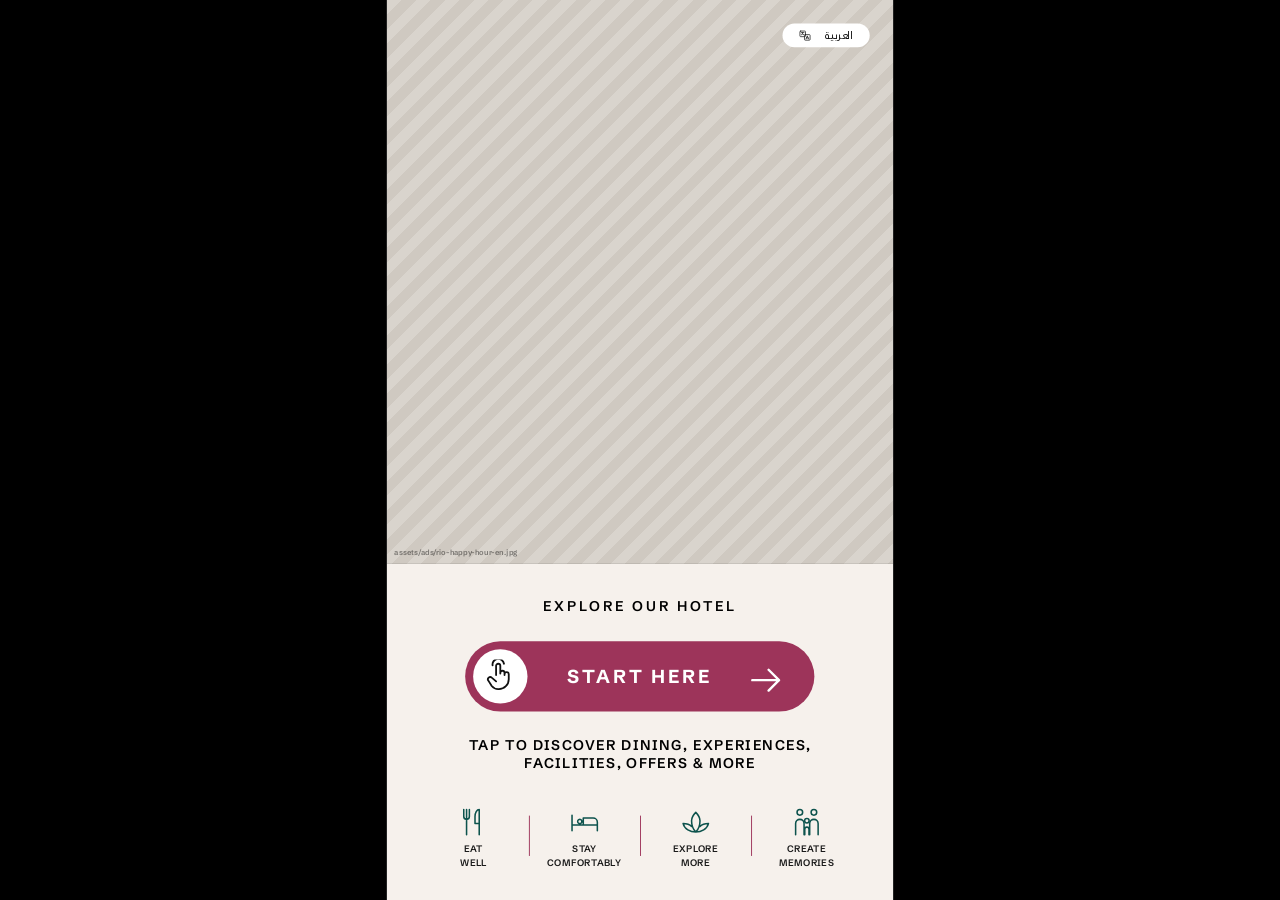
==== index.html @ 075ecb09 "Family page: logo scrolls with page, no Hilton logo, darker language button, back button under it Co" ====
<!doctype html>
<html lang="en">
<head>
<meta charset="utf-8">
<meta name="viewport" content="width=device-width, initial-scale=1, maximum-scale=1, user-scalable=no">
<title>Embassy Suites Lobby Screen</title>
<meta name="theme-color" content="#0D534D">
<meta name="mobile-web-app-capable" content="yes">
<link rel="manifest" href="manifest.webmanifest">
<link rel="icon" href="assets/app-icons/icon-192.png">
<link rel="stylesheet" href="app.css?v=20261105e">
</head>
<body>
<div id="stage"></div>
<div id="offline">Reconnecting…</div>
<script src="config.js"></script>
<script src="icons.js"></script>
<script src="app.js?v=20261105e"></script>
<script src="kiosk-shell.js"></script>
</body>
</html>
---- app.css ----
/* =========================================================
   Embassy Suites lobby screen — styles
   Canvas is the Figma frame size: 1080 x 1920. Every px
   value below is a Figma px. The stage is scaled to fit.
   ========================================================= */

/* ---------- Fonts (licensed files go in assets/fonts) ---------- */
@font-face { font-family: "Quiche Sans"; font-weight: 400; font-display: swap;
  src: url(assets/fonts/QuicheSans-Regular.woff2) format("woff2"), url(assets/fonts/QuicheSans-Regular.otf) format("opentype"); }
@font-face { font-family: "Quiche Sans"; font-weight: 500; font-display: swap;
  src: url(assets/fonts/QuicheSans-Medium.woff2) format("woff2"), url(assets/fonts/QuicheSans-Medium.otf) format("opentype"), url(assets/fonts/QuicheSans-Medium.ttf) format("truetype"); }
@font-face { font-family: "Quiche Sans"; font-weight: 700; font-display: swap;
  src: url(assets/fonts/QuicheSans-Bold.woff2) format("woff2"), url(assets/fonts/QuicheSans-Bold.otf) format("opentype"), url(assets/fonts/QuicheSans-Bold.ttf) format("truetype"); }
@font-face { font-family: "Janna LT"; font-weight: 400; font-display: swap;
  src: url(assets/fonts/JannaLT-Regular.woff2) format("woff2"), url(assets/fonts/JannaLT-Regular.otf) format("opentype"), url(assets/fonts/JannaLT-Regular.ttf) format("truetype"); }
@font-face { font-family: "Janna LT"; font-weight: 700; font-display: swap;
  src: url(assets/fonts/JannaLT-Bold.woff2) format("woff2"), url(assets/fonts/JannaLT-Bold.otf) format("opentype"), url(assets/fonts/JannaLT-Bold.ttf) format("truetype"); }
@font-face { font-family: "Schibsted Grotesk"; font-weight: 600; font-display: swap;
  src: url(assets/fonts/SchibstedGrotesk-SemiBold.woff2) format("woff2"), url(assets/fonts/SchibstedGrotesk-SemiBold.ttf) format("truetype"); }
@font-face { font-family: "Schibsted Grotesk"; font-weight: 700; font-display: swap;
  src: url(assets/fonts/SchibstedGrotesk-Bold.woff2) format("woff2"), url(assets/fonts/SchibstedGrotesk-Bold.ttf) format("truetype"); }

/* ---------- Design tokens (from Figma) ---------- */
:root {
  --berry: #9D345A;
  --orange: #E07907;
  --teal: #0D534D;
  --navy: #003061;
  --ink: #3A3A3A;
  --cream: #F6F1EC;
  --cream-card: #F4F2EC;
  --cream-line: #EDD3B9;
  --contact-highlight: var(--ink);   /* phone number color in the contact pop-ups */
  --white: #FFFFFF;

  --r-tile: 50px;
  --r-photo: 25px;
  --r-pill: 500px;
  --shadow-photo: 0 10px 50px rgba(0,0,0,.2);
  --shadow-card: 0 10px 50px #E9E9E9;

  --f-title: "Quiche Sans", Georgia, serif;
  --f-ui: "Janna LT", "Segoe UI", Tahoma, Arial, sans-serif;
  --f-label: "Schibsted Grotesk", "Helvetica Neue", Arial, sans-serif;
}

* { box-sizing: border-box; margin: 0; padding: 0; -webkit-tap-highlight-color: transparent; }
html, body { width: 100%; height: 100%; overflow: hidden; background: #000; }
body { user-select: none; -webkit-user-select: none; }
/* the mouse cursor stays visible on PCs; touch screens don't show one anyway */
img { display: block; -webkit-user-drag: none; }
button { font: inherit; color: inherit; background: none; border: 0; cursor: pointer; }

/* ---------- Stage ---------- */
#stage {
  position: absolute; left: 0; top: 0;
  width: 1080px; height: 1920px; overflow: hidden;
  transform-origin: 0 0;
  background: var(--white);
  font-family: var(--f-ui); color: var(--ink);
}
.screen { position: absolute; inset: 0; overflow: hidden; }
@keyframes screenIn { from { opacity: 0; } to { opacity: 1; } }

/* ---------- Motion ---------- */
:root { --ease-out: cubic-bezier(.22,.8,.24,1); --ease-spring: cubic-bezier(.2,.9,.25,1.12); }
#stage { --dir: 1; }
#stage[dir=rtl] { --dir: -1; }
.screen.leaving { pointer-events: none; z-index: 0; }
.screen.enter { z-index: 1; }

/* forward: new page slides in from the reading direction, old one drifts away */
.screen.enter-forward { animation: pageIn .52s var(--ease-out) both; }
.screen.leave-forward { animation: pageOutFwd .5s var(--ease-out) both; }
.screen.enter-back { animation: pageInBack .52s var(--ease-out) both; }
.screen.leave-back { animation: pageOutBack .5s var(--ease-out) both; }
.screen.enter-fade { animation: fadeZoomIn .55s var(--ease-out) both; }
.screen.leave-fade { animation: fadeOut .45s ease both; }
.screen.enter-lang { animation: screenIn .38s ease .08s both; }
.screen.leave-lang { animation: fadeOut .3s ease both; }
@keyframes pageIn { from { opacity: 0; translate: calc(var(--dir) * 120px) 0; } to { opacity: 1; translate: 0 0; } }
@keyframes pageInBack { from { opacity: 0; translate: calc(var(--dir) * -120px) 0; } to { opacity: 1; translate: 0 0; } }
@keyframes pageOutFwd { to { opacity: 0; translate: calc(var(--dir) * -60px) 0; } }
@keyframes pageOutBack { to { opacity: 0; translate: calc(var(--dir) * 60px) 0; } }
@keyframes fadeZoomIn { from { opacity: 0; scale: 1.025; } to { opacity: 1; scale: 1; } }
@keyframes fadeOut { to { opacity: 0; } }

/* content builds in, top to bottom */
.rise { animation: rise .62s var(--ease-out) var(--d, 0ms) both; }
@keyframes rise { from { opacity: 0; translate: 0 28px; } to { opacity: 1; translate: 0 0; } }
.enter-lang .rise { animation-name: riseSoft; animation-duration: .45s; }
@keyframes riseSoft { from { opacity: 0; translate: 0 10px; } to { opacity: 1; translate: 0 0; } }

/* hero photos settle in with a slow zoom */
.screen.enter .hero .ph img, .screen.enter .g-hero .ph img { animation: settle 1.6s var(--ease-out) both; }
@keyframes settle { from { scale: 1.08; } to { scale: 1; } }

/* photos fade in as they arrive */
.ph img { opacity: 0; transition: opacity .6s ease; }
.ph img.loaded { opacity: 1; }

/* everything tappable gives a little under the finger */
#stage :where(button, [data-go], .tile, .card, .pill):not(.ad):not(.overlay) { transition: scale .18s var(--ease-out), filter .18s; }
#stage :where(button, [data-go], .tile, .card, .pill):not(.ad):not(.overlay):active { scale: .965; filter: brightness(.96); }

.touch-ring { position: absolute; z-index: 200; width: 120px; height: 120px; margin: -60px 0 0 -60px; border-radius: 50%;
  pointer-events: none; border: 3px solid rgba(224,121,7,.55); background: radial-gradient(circle, rgba(255,255,255,.28), rgba(255,255,255,0) 70%);
  animation: touchRing .6s var(--ease-out) both; }
@keyframes touchRing { from { scale: .2; opacity: .9; } to { scale: 1; opacity: 0; } }

@media (prefers-reduced-motion: reduce) {
  .rise, .screen.enter, .screen.leaving, .overlay, .pop { animation-duration: 1ms !important; animation-delay: 0s !important; }
}

.abs { position: absolute; }
.upper { text-transform: uppercase; }
.pre { white-space: pre-line; }

/* ---------- Image + missing-file placeholder ---------- */
.ph { position: relative; overflow: hidden; background: #d9d4cd; }
.ph > img, .ph > video { width: 100%; height: 100%; object-fit: cover; }
.ph.missing { background: repeating-linear-gradient(135deg, #d9d4cd 0 22px, #cfc9c1 22px 44px); }
.ph.missing::after {
  content: attr(data-file); position: absolute; left: 16px; right: 16px; bottom: 14px;
  font: 600 16px/1.3 var(--f-label); color: rgba(0,0,0,.45); word-break: break-all; direction: ltr; text-align: left;
}
.logo-img { object-fit: contain; }
.logo-fallback { font-family: var(--f-title); font-weight: 500; line-height: 1.05; display: flex; align-items: center; height: 100%; overflow: hidden; }

/* ---------- Icons ---------- */
.ico { display: inline-block; flex: none; }
.ico svg { width: 100%; height: 100%; display: block; fill: none; stroke: currentColor; stroke-width: 1.4; stroke-linecap: round; stroke-linejoin: round; }
.ico img { width: 100%; height: 100%; object-fit: contain; }

/* ---------- Shared chrome ---------- */
.es-logo { position: absolute; left: 50px; top: 50px; width: 292px; height: 95px; }
.es-logo .logo-fallback { font: 700 30px/1.05 var(--f-ui); letter-spacing: 4px; color: var(--teal); background: #fff; padding: 10px 14px; display: inline-block; }

.lang-btn {
  position: absolute; left: 844px; top: 50px; width: 186px; height: 51px;
  border-radius: 100px; display: flex; align-items: center; justify-content: center; gap: 30px;
  font: 400 24px/1 var(--f-ui); direction: ltr;
}
.lang-btn .ico { width: 26px; height: 26px; }
.lang-btn.glass { background: rgba(255,255,255,.35); color: #fff; backdrop-filter: blur(6px); -webkit-backdrop-filter: blur(6px); }
.lang-btn.light { background: #fff; color: #111; }
.lang-btn.tint  { background: #D6E7DE; color: var(--teal); }
.lang-btn.dark  { background: rgba(0,0,0,.55); color: #fff; backdrop-filter: blur(6px); -webkit-backdrop-filter: blur(6px); }

.back-btn {
  position: absolute; left: 900px; width: 130px; height: 51px; border-radius: 100px;
  background: var(--orange); color: #fff; display: flex; align-items: center;
  font: 700 20px/1 var(--f-ui); text-transform: uppercase; padding-left: 54px; direction: ltr; z-index: 5;
}
.back-btn.outlined { border: 1px solid #fff; }
[dir=rtl] .back-btn { left: 42px; padding-left: 63px; }
[dir=rtl] .back-btn .chev { animation-name: chevBackRtl; }
[dir=rtl] .back-btn.fixed-right { left: 900px; padding-left: 54px; }
[dir=rtl] .back-btn.fixed-right .chev { animation-name: chevBack; }
[dir=rtl] .back-btn.fixed-right .chev svg { transform: none; }
[dir=rtl] .back-btn .chev svg { transform: scaleX(-1); }
@keyframes chevBackRtl { from { transform: translateX(0); } to { transform: translateX(6px); } }
.fb { unicode-bidi: isolate; }
.back-btn .chev { position: absolute; left: 12px; top: 50%; width: 22px; height: 22px; margin-top: -11px; animation: chevBack 1s linear infinite alternate; }
.back-btn .chev svg { stroke-width: 3; }
@keyframes chevBack { from { transform: translateX(0); } to { transform: translateX(-6px); } }

.footer { position: absolute; left: 0; right: 0; top: 1717px; height: 110px; direction: ltr; }
.footer .f-home { position: absolute; left: 105px; width: 100px; top: 0; text-align: center; color: var(--ink); }
.footer .f-home .ico { display: block; margin: 0 auto; width: 50px; height: 50px; color: var(--berry); }
.footer .f-home span { display: block; margin-top: 8px; font: 700 20px/20px var(--f-ui); text-transform: uppercase; }
.footer .f-logo { position: absolute; left: 440px; top: 1px; width: 200px; height: 104px; }
.footer .f-logo .logo-fallback { font: 700 34px/1 var(--f-ui); justify-content: center; color: #222; }
.footer .f-help { position: absolute; left: 780px; width: 240px; top: 0; text-align: center; color: var(--ink); }
.footer .f-help .ico { display: block; margin: 0 auto; width: 50px; height: 50px; color: var(--berry); }
.footer .f-help b { display: block; margin-top: 10px; font: 700 20px/20px var(--f-ui); text-transform: uppercase; }
.footer .f-help span { display: block; font: 400 20px/20px var(--f-ui); }
.footer .f-help .ar-line { font-size: 18px; line-height: 22px; }

.round-arrow { width: 51px; height: 51px; border-radius: 50%; display: flex; align-items: center; justify-content: center; flex: none; }
.round-arrow .ico { width: 24px; height: 24px; }
.round-arrow.outline { border: 2px solid #fff; color: #fff; }
.round-arrow.berry { background: var(--berry); color: #fff; }
.round-arrow svg { stroke-width: 2.4; }
[dir=rtl] .round-arrow .ico { transform: scaleX(-1); }

/* =========================================================
   HOME (attract screen) — 70 / 30 split
   ========================================================= */
.home { background: var(--cream); }
.home .ads { position: absolute; left: 0; top: 0; width: 1080px; height: 1203px; background: #000; overflow: hidden; }
.home .ad { position: absolute; inset: 0; opacity: 0; transition: opacity .9s ease; }
.home .ad.on { opacity: 1; }
.home .ad img, .home .ad video { width: 100%; height: 100%; object-fit: cover; }

.home .explore { position: absolute; left: 0; right: 0; top: 1276px; text-align: center; font: 600 30px/36px var(--f-label); letter-spacing: 6px; text-transform: uppercase; color: #000; }
.home .start {
  position: absolute; left: 167px; top: 1368px; width: 745px; height: 150px; border-radius: var(--r-pill);
  background: var(--berry); color: #fff; display: block;
}
.home .start::before, .home .start::after {
  content: ""; position: absolute; left: 50%; top: 50%; border-radius: var(--r-pill);
  border: 2px solid var(--berry); transform: translate(-50%, -50%); opacity: 0; pointer-events: none;
}
.home .start::before { width: 735px; height: 140px; animation: ring 2.4s ease-out infinite; }
.home .start::after  { width: 735px; height: 140px; animation: ring 2.4s ease-out 1.2s infinite; }
@keyframes ring { 0% { width: 745px; height: 150px; opacity: .55; } 100% { width: 805px; height: 210px; opacity: 0; } }
.home .start .hand { position: absolute; left: 17px; top: 17px; width: 116px; height: 116px; border-radius: 50%; background: #fff; color: #111; display: flex; align-items: center; justify-content: center; }
.home .start .hand .ico { width: 72px; height: 72px; }
.home .start .hand .ico svg { stroke-width: 1.3; }
.home .start .label { position: absolute; left: 0; right: 0; top: 0; bottom: 0; display: flex; align-items: center; justify-content: center; font: 700 40px/1 var(--f-label); letter-spacing: 6px; text-transform: uppercase; }
.home .start .arrow { position: absolute; right: 66px; top: 50%; width: 76px; height: 60px; margin-top: -30px; animation: nudge .5s linear infinite alternate; }
.home .start .arrow svg { stroke-width: 1.6; }
@keyframes nudge { from { transform: translateX(0); } to { transform: translateX(-26px); } }
/* the Start button keeps the same layout in Arabic (as in the AR frame) */
.home .start { direction: ltr; }
[dir=rtl] .home .start .label, [dir=rtl] .home .explore { letter-spacing: 0; font-family: var(--f-ui); font-weight: 700; }

.home .tap { position: absolute; left: 112px; width: 856px; top: 1572px; text-align: center; font: 600 30px/38px var(--f-label); letter-spacing: 3px; text-transform: uppercase; color: #000; }
[dir=rtl] .home .tap { letter-spacing: 0; font-family: var(--f-ui); font-weight: 700; font-size: 28px; line-height: 40px; white-space: pre-line; top: 1568px; }

.home .pillars { position: absolute; left: 66px; width: 948px; top: 1712px; height: 160px; display: flex; direction: ltr; }
.home .pillar { flex: 1; text-align: center; position: relative; }
.home .pillar + .pillar::before { content: ""; position: absolute; left: 0; top: 28px; height: 86px; width: 2px; background: var(--berry); }
.home .pillar .ico { width: 80px; height: 72px; color: var(--teal); }
.home .pillar .ico svg { stroke-width: 1.1; }
.home .pillar span { display: block; margin: 16px auto 0; font: 600 20px/30px var(--f-label); letter-spacing: 1px; text-transform: uppercase; color: #1a1a1a; white-space: pre-line; margin-top: 6px; }
[dir=rtl] .home .pillar span { font-family: var(--f-ui); font-weight: 400; letter-spacing: 0; margin-top: 14px; }

/* =========================================================
   MAIN MENU
   ========================================================= */
.menu .bg { position: absolute; inset: 0; }
.menu .bg::after { content: ""; position: absolute; inset: 0; background: linear-gradient(to bottom, rgba(255,255,255,0), #fff); }
.menu .welcome { position: absolute; left: 0; right: 0; top: 200px; text-align: center; color: #fff; font: 600 30px/38px var(--f-label); letter-spacing: 6px; text-transform: uppercase; }
.menu .headline { position: absolute; left: 0; right: 0; top: 252px; text-align: center; color: #fff; font: 500 60px/74px var(--f-title); white-space: pre-line; }
[dir=rtl] .menu .welcome { letter-spacing: 0; font-family: var(--f-ui); font-weight: 700; }
[dir=rtl] .menu .headline { font-family: var(--f-ui); font-weight: 700; top: 248px; line-height: 72px; }

.tile { position: absolute; width: 477px; height: 382px; border-radius: var(--r-tile); overflow: hidden; color: #fff; text-align: start; }
.tile .ph { position: absolute; inset: 0; }
.tile .shade { position: absolute; inset: 0; background: linear-gradient(to bottom, rgba(13,83,77,0) 45%, rgba(13,83,77,.66) 73.558%, #0D534D 100%); }
.tile .t-ico { position: absolute; inset-inline-start: 25px; top: 196px; width: 66px; height: 66px; }
.tile .t-ico svg { stroke-width: 1.1; }
.tile .t-title { position: absolute; inset-inline-start: 25px; top: 270px; font: 700 30px/37px var(--f-ui); text-transform: uppercase; }
.tile .t-sub { position: absolute; inset-inline-start: 25px; top: 307px; font: 400 20px/25px var(--f-ui); white-space: pre-line; }
.tile .round-arrow { position: absolute; inset-inline-end: 25px; top: 306px; }

/* =========================================================
   LIST PAGE (Dining / Recreation / Rooms / Meetings / Nearby)
   ========================================================= */
.list-page { background: #5B5147; }
.list-page .bg { position: absolute; inset: 0; }
.list-page .bg::after { content: ""; position: absolute; inset: 0; background: linear-gradient(to bottom, rgba(255,255,255,0) 0%, #fff 76.045%); }
.page-head { position: absolute; inset-inline-start: 50px; top: 200px; width: 830px; color: #fff; }
.page-head h1 { font: 500 100px/154px var(--f-title); margin-inline-start: -8px; white-space: nowrap; }
.page-head .rule { width: 192px; height: 3px; background: var(--orange); margin-top: -16px; }
.page-head h2 { margin-top: 19px; font: 700 25px/25px var(--f-ui); text-transform: uppercase; }
.page-head p { margin-top: 10px; width: 607px; font: 400 20px/25px var(--f-ui); }
[dir=rtl] .page-head h1 { font-family: var(--f-ui); font-weight: 400; font-size: 100px; line-height: 154px; }
[dir=rtl] .page-head { inset-inline-start: 50px; }

.list-scroll { position: absolute; left: 50px; top: 475px; width: 980px; height: 1177px; overflow-y: auto; overflow-x: hidden; scrollbar-width: none; -webkit-overflow-scrolling: touch; }
.list-scroll::-webkit-scrollbar { display: none; }
.list-scroll .inner { padding-bottom: 180px; }
.list-fade { position: absolute; left: 50px; top: 1477px; width: 980px; height: 175px; background: linear-gradient(to top, #fff, rgba(255,255,255,0)); pointer-events: none; }

.card { position: relative; display: flex; width: 980px; height: 314px; margin-bottom: 20px; border-radius: var(--r-tile); overflow: hidden; background: var(--cream-card); text-align: start; color: var(--ink); }
.card > .ph { width: 490px; height: 314px; flex: none; }
.card .body { position: relative; flex: 1; padding: 25px; }
.card .round-arrow { position: absolute; inset-inline-end: 25px; top: 25px; }
.card .c-logo { width: 150px; height: 101px; }
.card .c-logo .logo-fallback { font-size: 30px; color: var(--ink); width: 340px; }
.card .c-tag { position: absolute; inset-inline-start: 25px; top: 158px; width: 335px; font: 700 15px/20px var(--f-ui); text-transform: uppercase; }
.card .c-text { position: absolute; inset-inline-start: 25px; top: 188px; width: 335px; font: 400 15px/20px var(--f-ui); white-space: pre-line; }
.card .c-meta { position: absolute; inset-inline-start: 25px; top: 258px; right: 25px; display: flex; gap: 0; }
[dir=rtl] .card .c-meta { right: auto; left: 25px; }
.card .c-meta > div { width: 220px; display: flex; align-items: center; gap: 10px; font: 700 15px/20px var(--f-ui); }
.card .c-meta .dot { width: 31px; height: 31px; border-radius: 50%; background: var(--ink); color: #fff; display: flex; align-items: center; justify-content: center; flex: none; }
.card .c-meta .dot .ico { width: 18px; height: 18px; }
.card .c-meta .dot svg { stroke-width: 1.8; }
/* feature cards (rooms, meetings, recreation) */
.card.feature .c-title { position: absolute; inset-inline-start: 25px; top: 38px; width: 360px; font: 700 30px/35px var(--f-ui); text-transform: uppercase; white-space: pre-line; }
.card.feature .c-text { top: 125px; font-size: 20px; line-height: 25px; width: 311px; }
.card:not(.feature) .c-tag:empty + .c-text { top: 158px; }

/* =========================================================
   DETAIL — shared hero, info strip, CTA pills, gallery, banner
   ========================================================= */
.detail { background: #fff; }
.hero { position: absolute; left: 0; top: 0; width: 1080px; height: 703px; }
.hero .shade { position: absolute; inset: 0; background:
  radial-gradient(130% 120% at 88% 33%, rgba(0,0,0,0) 45%, rgba(0,0,0,.7) 100%),
  linear-gradient(to top, rgba(0,0,0,.45), rgba(0,0,0,0) 45%); }
.hero-logo { position: absolute; inset-inline-start: 50px; top: 299px; width: 305px; height: 206px; }
.hero-logo .logo-img { object-position: left center; }
[dir=rtl] .hero-logo .logo-img { object-position: right center; }
.hero-logo .logo-fallback { color: #fff; font-size: 64px; width: 700px; }
.hero-copy { position: absolute; inset-inline-start: 50px; top: 541px; width: 801px; color: #fff; }
.hero-copy h3 { font: 700 25px/25px var(--f-ui); text-transform: uppercase; margin-bottom: 10px; }
.hero-copy p { font: 400 20px/25px var(--f-ui); }
.hero-title { position: absolute; inset-inline-start: 41px; top: 343px; color: #fff; font: 700 75px/90px var(--f-title); white-space: pre-line; }
.hero-title > span { display: block; margin-bottom: 10px; }
[dir=rtl] .hero-title { font-family: var(--f-ui); font-weight: 400; font-size: 80px; line-height: 90px; inset-inline-start: 50px; }

.info-strip { position: absolute; left: 0; top: 703px; width: 1080px; height: 100px; background: var(--cream); }
.info-strip .it { position: absolute; top: 25px; display: flex; gap: 20px; align-items: flex-start; }
.info-strip .it:nth-child(1) { inset-inline-start: 75px; }
.info-strip .it:nth-child(2) { inset-inline-start: 425px; }
.info-strip .it:nth-child(3) { inset-inline-start: 752px; }
.info-strip .ico { width: 50px; height: 50px; color: var(--teal); }
.info-strip b { display: block; font: 700 20px/20px var(--f-ui); text-transform: uppercase; margin-bottom: 10px; }
.info-strip span { display: block; font: 400 20px/20px var(--f-ui); }

.cta-row { position: absolute; left: 50px; top: 843px; width: 980px; height: 100px; display: flex; gap: 25px; }
.pill { width: 310px; height: 100px; border-radius: 100px; display: flex; align-items: center; gap: 0; position: relative; text-align: start; font: 700 20px/15px var(--f-ui); text-transform: uppercase; }
.pill.primary { background: var(--berry); color: #fff; padding-inline-start: 36px; }
.pill.primary .ico { width: 40px; height: 40px; }
.pill.primary .lbl { margin-inline-start: 26px; line-height: 20px; }
.pill.primary .chev { position: absolute; inset-inline-end: 22px; top: 35px; width: 30px; height: 30px; animation: chevGo 1s linear infinite alternate; }
.pill.primary .chev svg { stroke-width: 2.6; }
@keyframes chevGo { from { transform: translateX(-14px); } to { transform: translateX(0); } }
[dir=rtl] .pill.primary .chev { animation-name: chevGoRtl; }
@keyframes chevGoRtl { from { transform: scaleX(-1) translateX(-14px); } to { transform: scaleX(-1) translateX(0); } }
.pill.secondary { background: var(--cream); border: 2px solid var(--cream-line); padding-inline-start: 34px; color: var(--ink); }
.pill.secondary .ico { width: 40px; height: 40px; color: var(--ink); }
.pill.secondary .lbl { margin-inline-start: 30px; line-height: 25px; width: 170px; }

.gallery { position: absolute; left: 0; top: 933px; width: 1080px; height: 570px; overflow-x: auto; overflow-y: hidden; scrollbar-width: none; scroll-snap-type: x mandatory; -webkit-overflow-scrolling: touch; }
.gallery::-webkit-scrollbar { display: none; }
/* photo rows run left to right in both languages, as in the design */
.gallery, .room-gallery { direction: ltr; }
.gallery .track { display: flex; gap: 36px; padding: 50px 50px 60px; width: max-content; }
.gallery .ph { width: 670px; height: 438px; border-radius: var(--r-photo); box-shadow: var(--shadow-photo); flex: none; scroll-snap-align: start; scroll-margin-inline-start: 50px; }

.banner { position: absolute; left: 50px; width: 980px; height: 201px; border-radius: var(--r-photo); overflow: hidden; display: block; }
.banner .ph { position: absolute; inset: 0; }

/* =========================================================
   FACILITY (pool template)
   ========================================================= */
.mosaic .ph { position: absolute; border-radius: var(--r-photo); }
.mosaic .m1 { left: 50px; top: 843px; width: 306px; height: 548px; }
.mosaic .m2 { left: 381px; top: 843px; width: 209px; height: 261px; }
.mosaic .m3 { left: 381px; top: 1130px; width: 209px; height: 261px; }
.features .fc { position: absolute; left: 615px; width: 415px; height: 115px; background: #fff; border-radius: var(--r-photo); box-shadow: var(--shadow-card); display: flex; align-items: center; }
.features .fc .ico { width: 50px; height: 50px; color: var(--berry); margin-inline-start: 40px; }
.features .fc div { margin-inline-start: 40px; width: 270px; }
.features .fc b { display: block; font: 700 20px/20px var(--f-ui); text-transform: uppercase; margin-bottom: 5px; }
.features .fc span { display: block; font: 700 15px/20px var(--f-ui); }

/* =========================================================
   ROOM template
   ========================================================= */
.room-gallery { position: absolute; left: 0; top: 150px; width: 1080px; height: 643px; overflow-x: auto; overflow-y: hidden; scrollbar-width: none; scroll-snap-type: x mandatory; }
.room-gallery::-webkit-scrollbar { display: none; }
.room-gallery .track { display: flex; gap: 25px; padding: 40px 50px 60px; width: max-content; }
.room-gallery .ph { width: 794px; height: 543px; border-radius: var(--r-tile); box-shadow: var(--shadow-photo); flex: none; scroll-snap-align: start; scroll-margin-inline-start: 50px; }
.room-title { position: absolute; inset-inline-start: 50px; top: 808px; width: 760px; font: 700 50px/70px var(--f-ui); color: var(--ink); text-transform: uppercase; white-space: pre-line; }
.book-btn { position: absolute; inset-inline-end: 50px; top: 808px; width: 200px; height: 75px; border-radius: 250px; background: var(--berry); color: #fff; font: 700 20px/20px var(--f-ui); text-transform: uppercase; }
.room-text { position: absolute; left: 50px; top: 958px; width: 980px; font: 400 20px/30px var(--f-ui); color: #000; }
.room-hl-title { position: absolute; inset-inline-start: 50px; top: 1098px; font: 700 25px/25px var(--f-ui); color: var(--berry); text-transform: capitalize; }
.room-rule { position: absolute; left: 50px; top: 1142px; width: 980px; height: 2px; background: #D9893A; }
.room-hl { position: absolute; left: 50px; top: 1164px; width: 980px; display: grid; grid-template-columns: 340px 340px 300px; row-gap: 29px; column-gap: 0; }
.room-hl .h { display: flex; gap: 20px; }
.room-hl .ico { width: 27px; height: 27px; color: var(--berry); }
.room-hl b { display: block; font: 700 20px/25px var(--f-ui); text-transform: capitalize; margin-bottom: 10px; }
.room-hl ul { list-style: disc; padding-inline-start: 30px; }
.room-hl li { font: 400 20px/25px var(--f-ui); text-transform: capitalize; }
.usp-strip { position: absolute; left: 50px; top: 1517px; width: 980px; height: 125px; border-radius: var(--r-photo); background: var(--cream); display: flex; align-items: center; justify-content: space-around; padding: 0 20px; }
.usp-strip .u { display: flex; align-items: center; gap: 22px; }
.usp-strip .ico { width: 52px; height: 52px; color: var(--berry); }
.usp-strip span { font: 700 20px/25px var(--f-ui); text-transform: uppercase; white-space: pre-line; }

/* =========================================================
   GUIDE (Family Experience) — long scroll
   ========================================================= */
.guide { background: #fff; }
.guide-scroll { position: absolute; left: 0; top: 0; width: 1080px; height: 1690px; overflow-y: auto; scrollbar-width: none; }
.guide-scroll::-webkit-scrollbar { display: none; }
.guide .g-hero { position: relative; width: 1080px; height: 1060px; }
.guide .g-hero .ph { position: absolute; inset: 0; }
.guide .g-hero .shade { position: absolute; inset: 0; background: linear-gradient(to bottom, rgba(0,0,0,0) 45%, rgba(0,0,0,.7)); }
.guide .g-logo { position: absolute; left: 418px; top: 190px; width: 244px; height: 124px; background: #fff; border-radius: 8px; padding: 6px; }
.guide .g-welcome { position: absolute; left: 0; right: 0; top: 820px; text-align: center; color: #fff; font: 500 56px/60px var(--f-title); }
.guide .g-title { position: absolute; left: 80px; right: 80px; top: 900px; text-align: center; color: #fff; font: 700 40px/50px var(--f-ui); }
[dir=rtl] .guide .g-welcome { font-family: var(--f-ui); font-weight: 700; }
.guide .g-intro { margin: 50px 80px 0; font: 400 22px/34px var(--f-ui); text-align: center; color: var(--ink); }
.guide .g-sec { margin: 30px 80px 0; background: var(--cream); border-radius: var(--r-photo); overflow: hidden; }
.guide .g-sec .ph { width: 100%; height: 330px; }
.guide .g-sec .in { padding: 30px; }
.guide .g-sec h4 { display: flex; align-items: center; gap: 18px; font: 700 26px/30px var(--f-ui); text-transform: uppercase; color: var(--berry); margin-bottom: 20px; }
.guide .g-sec h4 .ico { width: 50px; height: 50px; }
.guide .g-sec p { font: 400 21px/31px var(--f-ui); white-space: pre-line; color: var(--ink); }
.guide .g-end { height: 220px; }
.guide .footer-bg { position: absolute; left: 0; right: 0; top: 1690px; bottom: 0; background: #fff; }

/* =========================================================
   POP-UPS
   ========================================================= */
.overlay { position: absolute; inset: 0; background: rgba(0,0,0,.6); z-index: 50; }
/* offers / promotions: blur the page behind */
.overlay.overlay-offers { -webkit-backdrop-filter: blur(14px); backdrop-filter: blur(14px); }
.overlay.opening { animation: screenIn .3s ease both; }
.overlay.opening .pop { animation: popIn .55s var(--ease-spring) both; }
.overlay.opening .offers-pop .slide:not(.on) { animation: peekIn .6s var(--ease-out) .15s both; }
.overlay.closing { animation: fadeOut .28s ease both; pointer-events: none; }
.overlay.closing .pop { animation: popOut .28s ease both; }
@keyframes popIn { from { opacity: 0; scale: .88; } to { opacity: 1; scale: 1; } }
@keyframes popOut { to { opacity: 0; scale: .94; } }
@keyframes peekIn { from { opacity: 0; translate: 120px 0; } to { opacity: .5; translate: 0 0; } }
.pop { position: absolute; left: 50%; top: 50%; transform: translate(-50%, -50%); background: #fff; border-radius: var(--r-tile); overflow: hidden; }
.pop-close { position: absolute; width: 51px; height: 51px; border-radius: 50%; background: #fff; color: #111; display: flex; align-items: center; justify-content: center; z-index: 3; box-shadow: 0 2px 10px rgba(0,0,0,.15); }
.pop-close .ico { width: 28px; height: 28px; }
.pop-close svg { stroke-width: 2.2; }

.contact-pop { width: 957px; height: 822px; }
.contact-pop .pop-close { right: 25px; top: 25px; }
.contact-pop .head { position: absolute; left: 0; top: 0; width: 957px; height: 335px; }
.contact-pop .head .ph { position: absolute; inset: 0; }
.contact-pop .head .c-logo { position: absolute; left: 378px; top: 100px; width: 200px; height: 135px; }
.contact-pop .head .c-logo .logo-fallback { color: #fff; font-size: 44px; justify-content: center; text-align: center; }
.contact-pop .cols { position: absolute; left: 53px; top: 386px; width: 850px; display: flex; direction: ltr; }
.contact-pop .col { width: 250px; text-align: center; color: var(--ink); }
.contact-pop .col + .col { margin-left: 50px; position: relative; }
.contact-pop .col + .col::before { content: ""; position: absolute; left: -25px; top: 0; width: 1px; height: 317px; background: var(--orange); }
.contact-pop .circle { width: 100px; height: 100px; margin: 0 auto; border-radius: 50%; border: 2px solid var(--ink); color: var(--berry); display: flex; align-items: center; justify-content: center; }
.contact-pop .circle .ico { width: 54px; height: 54px; }
.contact-pop .col h5 { margin-top: 25px; font: 700 25px/20px var(--f-ui); text-transform: uppercase; }
.contact-pop .col .hl { color: var(--contact-highlight); font: 400 20px/20px var(--f-ui); margin-top: 10px; text-transform: uppercase; }
.contact-pop .col .note { margin-top: 30px; font: 400 20px/20px var(--f-ui); white-space: pre-line; }
.contact-pop .col .mail { margin-top: 30px; font: 400 20px/20px var(--f-ui); }
.contact-pop .col .qr { width: 137px; height: 137px; margin: 18px auto 0; background: #fff; }
.contact-pop .col .qr.missing::after { font-size: 11px; }
.contact-pop .col .qrnote { margin-top: 8px; font: 400 20px/20px var(--f-ui); }
.contact-pop[dir=rtl] .col { direction: rtl; }

.menu-pop { width: 957px; height: 1355px; background: #fff; }
.menu-pop .pop-close { right: 25px; top: 25px; }
.menu-pop .pages { position: absolute; inset: 0; overflow-y: auto; scrollbar-width: none; }
.menu-pop .pages::-webkit-scrollbar { display: none; }
.menu-pop .pages .ph { width: 957px; height: 1355px; background: #fff; }
.menu-pop .pages .ph img { object-fit: contain; }

.offers-pop { width: 1080px; height: 1423px; border-radius: 0; background: transparent; overflow: visible; }
.offers-pop .pop-close { right: 140px; top: -76px; }
.offers-pop .rail { width: 1080px; height: 1423px; overflow-x: auto; overflow-y: hidden; scroll-snap-type: x mandatory; scrollbar-width: none; display: flex; gap: 30px; padding: 0 140px; direction: ltr; }
.offers-pop .rail::-webkit-scrollbar { display: none; }
.offers-pop .slide { width: 800px; height: 1423px; flex: none; scroll-snap-align: center; border-radius: 30px; overflow: hidden; opacity: .5; transform: scale(.94); transition: opacity .3s, transform .3s; cursor: pointer; }
.offers-pop .slide.on { opacity: 1; transform: none; cursor: default; }
.offers-pop .slide .ph { width: 100%; height: 100%; }
.offers-pop .slide .ph img { object-fit: cover; }
.offers-pop .dots { position: absolute; left: 0; right: 0; bottom: -46px; display: flex; justify-content: center; gap: 12px; }
.offers-pop .dots i { width: 14px; height: 14px; border-radius: 50%; background: rgba(255,255,255,.45); cursor: pointer; }
.offers-pop .dots i.on { background: #fff; }

/* connection badge (only shows when the Mac can't be reached) */
#offline { position: absolute; left: 50%; bottom: 8px; transform: translateX(-50%); z-index: 99; padding: 6px 14px; border-radius: 20px; background: rgba(0,0,0,.55); color: #fff; font: 600 14px/1 var(--f-label); display: none; }
#offline.show { display: block; }

/* =========================================================
   MEETING ROOM page (Mobius layout)
   ========================================================= */
.info-strip.plain { display: flex; justify-content: space-between; align-items: center; padding: 0 40px; }
.info-strip.plain .it { position: static; display: flex; align-items: center; gap: 22px; }
.info-strip.plain .ico { color: var(--berry); }
.info-strip.plain span { font: 400 20px/25px var(--f-ui); }
.pill .lbl.pre { white-space: pre-line; }
.pill.primary .lbl.two { line-height: 25px; }
.meeting .gallery { top: 940px; }
.meeting .cta-row { top: 847px; }

/* =========================================================
   NEARBY ATTRACTIONS cards
   ========================================================= */
.list-scroll.attractions-scroll { top: 522px; height: 1130px; }
.card.attraction { display: block; height: auto; background: #fff; margin-bottom: 30px; color: var(--ink); }
.card.attraction > .ph { width: 980px; height: 412px; }
.card.attraction .badge { position: absolute; top: 25px; inset-inline-end: 25px; padding: 9px 30px; border-radius: 100px; background: rgba(40,40,40,.8); color: #fff; font: 400 25px/32px var(--f-ui); }
.card.attraction .badge i { font-style: normal; color: var(--orange); }
.card.attraction .a-body { padding: 38px 39px 40px; }
.card.attraction h3 { font: 700 45px/55px var(--f-ui); }
.card.attraction p { margin-top: 22px; font: 400 25px/30px var(--f-ui); }
.card.attraction .a-rule { height: 1px; background: #D9893A; margin: 24px 0 22px; }
.card.attraction .a-meta { display: flex; }
.card.attraction .am { display: flex; gap: 20px; align-items: flex-start; padding-inline-end: 20px; }
.card.attraction .am:nth-child(1) { width: 280px; }
.card.attraction .am:nth-child(2) { width: 340px; }
.card.attraction .am + .am { border-inline-start: 1.5px solid var(--berry); padding-inline-start: 34px; }
.card.attraction .am .ico { width: 44px; height: 50px; color: var(--berry); }
.card.attraction .am span { display: block; font: 400 20px/25px var(--f-ui); }
.card.attraction .am b { display: block; margin-top: 5px; font: 700 20px/22px var(--f-ui); }
.meeting .hero-copy { width: 720px; }
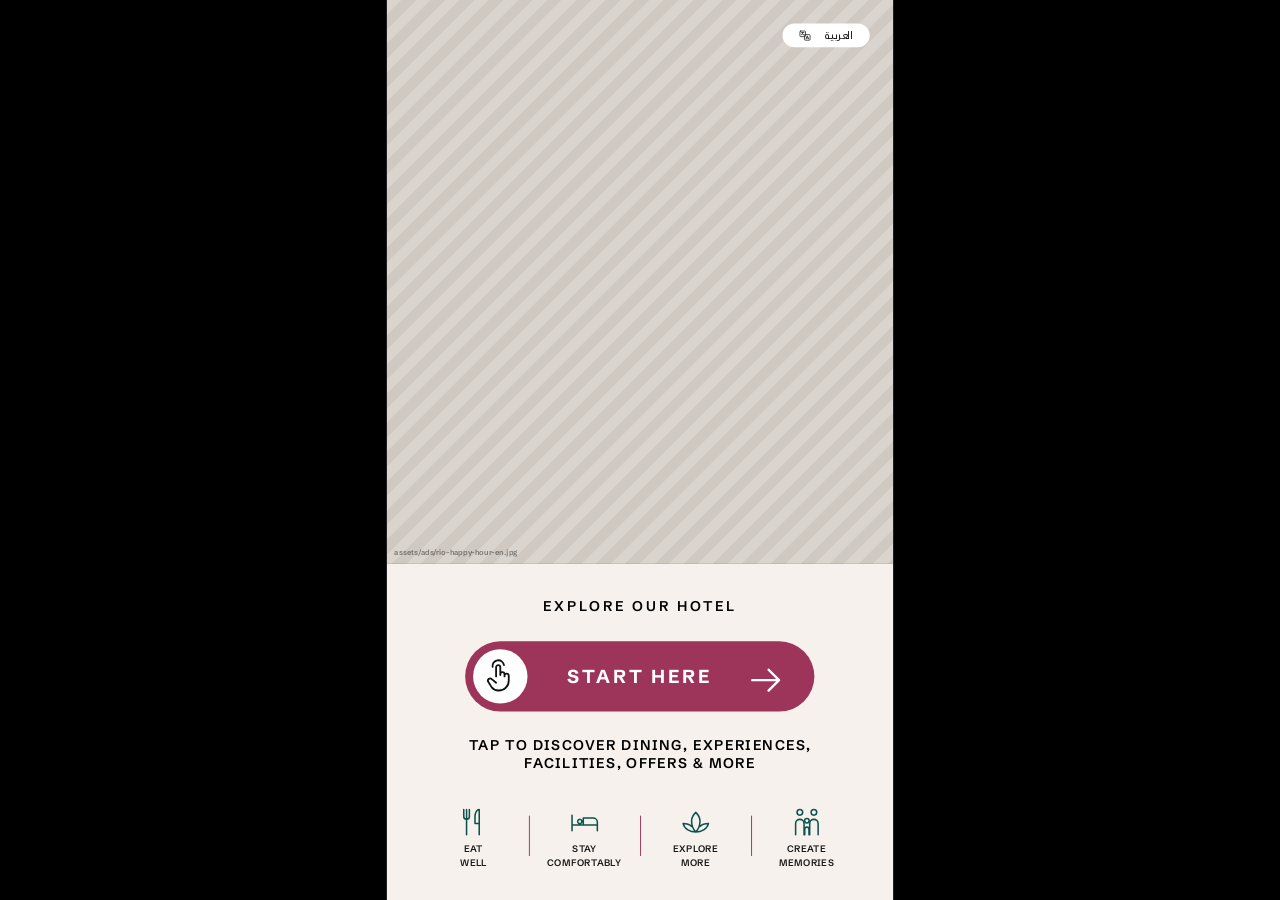
==== commit 01f715c0: "Home: hand icon on Start button no longer clipped Co-Authored-By: Claude Opus 5.5 <noreply@anthropic" ====
--- a/index.html
+++ b/index.html
@@ -3,19 +3,21 @@
 <head>
 <meta charset="utf-8">
 <meta name="viewport" content="width=device-width, initial-scale=1, maximum-scale=1, user-scalable=no">
-<title>Embassy Suites Lobby Screen</title>
+<title>Interactive Lobby Screen</title>
 <meta name="theme-color" content="#0D534D">
 <meta name="mobile-web-app-capable" content="yes">
 <link rel="manifest" href="manifest.webmanifest">
-<link rel="icon" href="assets/app-icons/icon-192.png">
-<link rel="stylesheet" href="app.css?v=20261105e">
+<link rel="icon" type="image/png" sizes="32x32" href="assets/app-icons/icon-32.png">
+<link rel="icon" type="image/png" sizes="192x192" href="assets/app-icons/icon-192.png">
+<link rel="apple-touch-icon" href="assets/app-icons/icon-180.png">
+<link rel="stylesheet" href="app.css?v=20261109a">
 </head>
 <body>
 <div id="stage"></div>
 <div id="offline">Reconnecting…</div>
 <script src="config.js"></script>
 <script src="icons.js"></script>
-<script src="app.js?v=20261105e"></script>
+<script src="app.js?v=20261109a"></script>
 <script src="kiosk-shell.js"></script>
 </body>
 </html>
--- a/app.css
+++ b/app.css
@@ -207,7 +207,8 @@
 @keyframes ring { 0% { width: 745px; height: 150px; opacity: .55; } 100% { width: 805px; height: 210px; opacity: 0; } }
 .home .start .hand { position: absolute; left: 17px; top: 17px; width: 116px; height: 116px; border-radius: 50%; background: #fff; color: #111; display: flex; align-items: center; justify-content: center; }
 .home .start .hand .ico { width: 72px; height: 72px; }
-.home .start .hand .ico svg { stroke-width: 1.3; }
+.home .start .hand .ico { margin-top: 6px; }
+.home .start .hand .ico svg { stroke-width: 1.3; overflow: visible; }
 .home .start .label { position: absolute; left: 0; right: 0; top: 0; bottom: 0; display: flex; align-items: center; justify-content: center; font: 700 40px/1 var(--f-label); letter-spacing: 6px; text-transform: uppercase; }
 .home .start .arrow { position: absolute; right: 66px; top: 50%; width: 76px; height: 60px; margin-top: -30px; animation: nudge .5s linear infinite alternate; }
 .home .start .arrow svg { stroke-width: 1.6; }
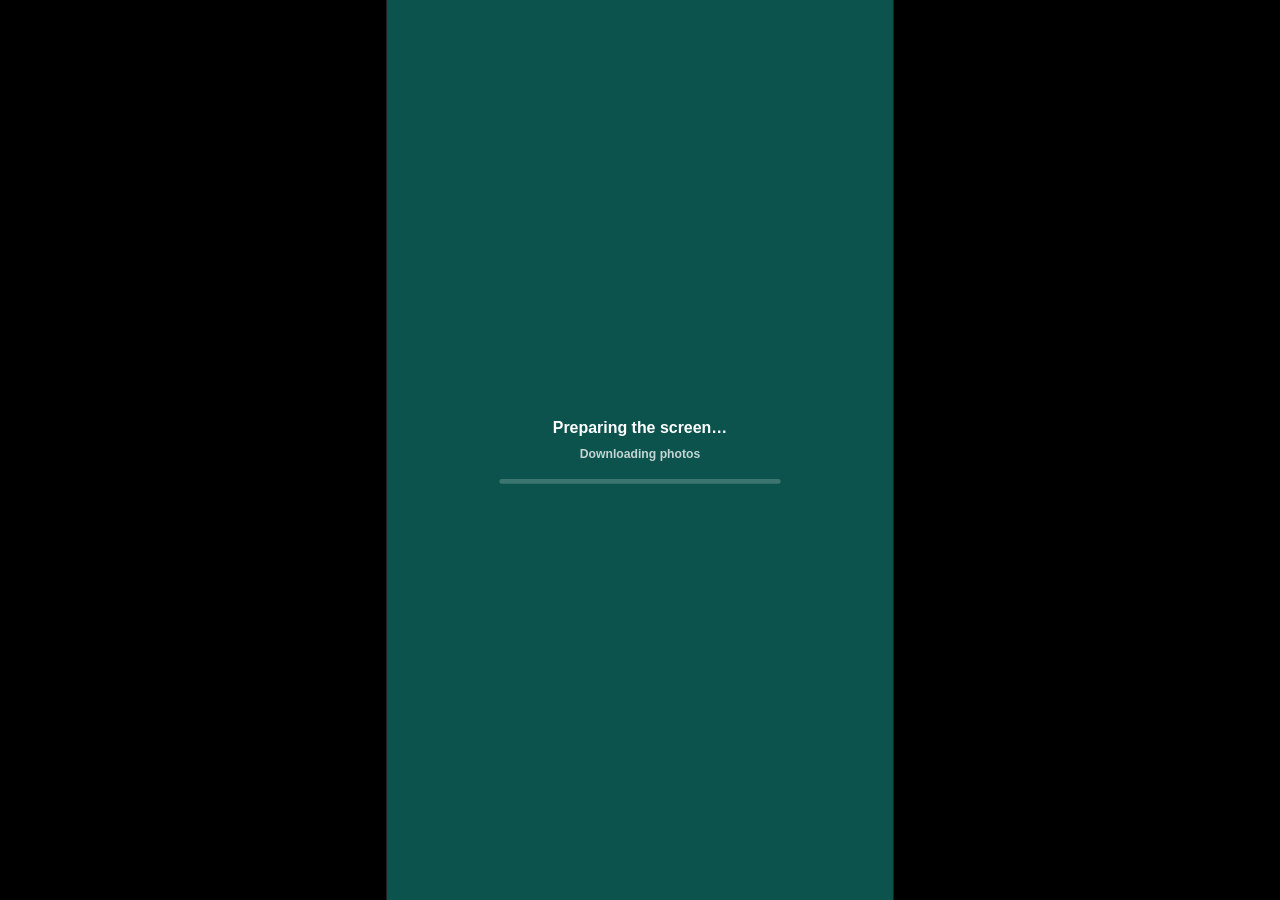
==== commit 3b58586e: "Lobby screen downloads all photos on first launch and after each update Co-Authored-By: Claude Opus " ====
--- a/index.html
+++ b/index.html
@@ -17,7 +17,7 @@
 <div id="offline">Reconnecting…</div>
 <script src="config.js"></script>
 <script src="icons.js"></script>
-<script src="app.js?v=20261109a"></script>
+<script src="app.js?v=20261126b"></script>
 <script src="kiosk-shell.js"></script>
 </body>
 </html>
